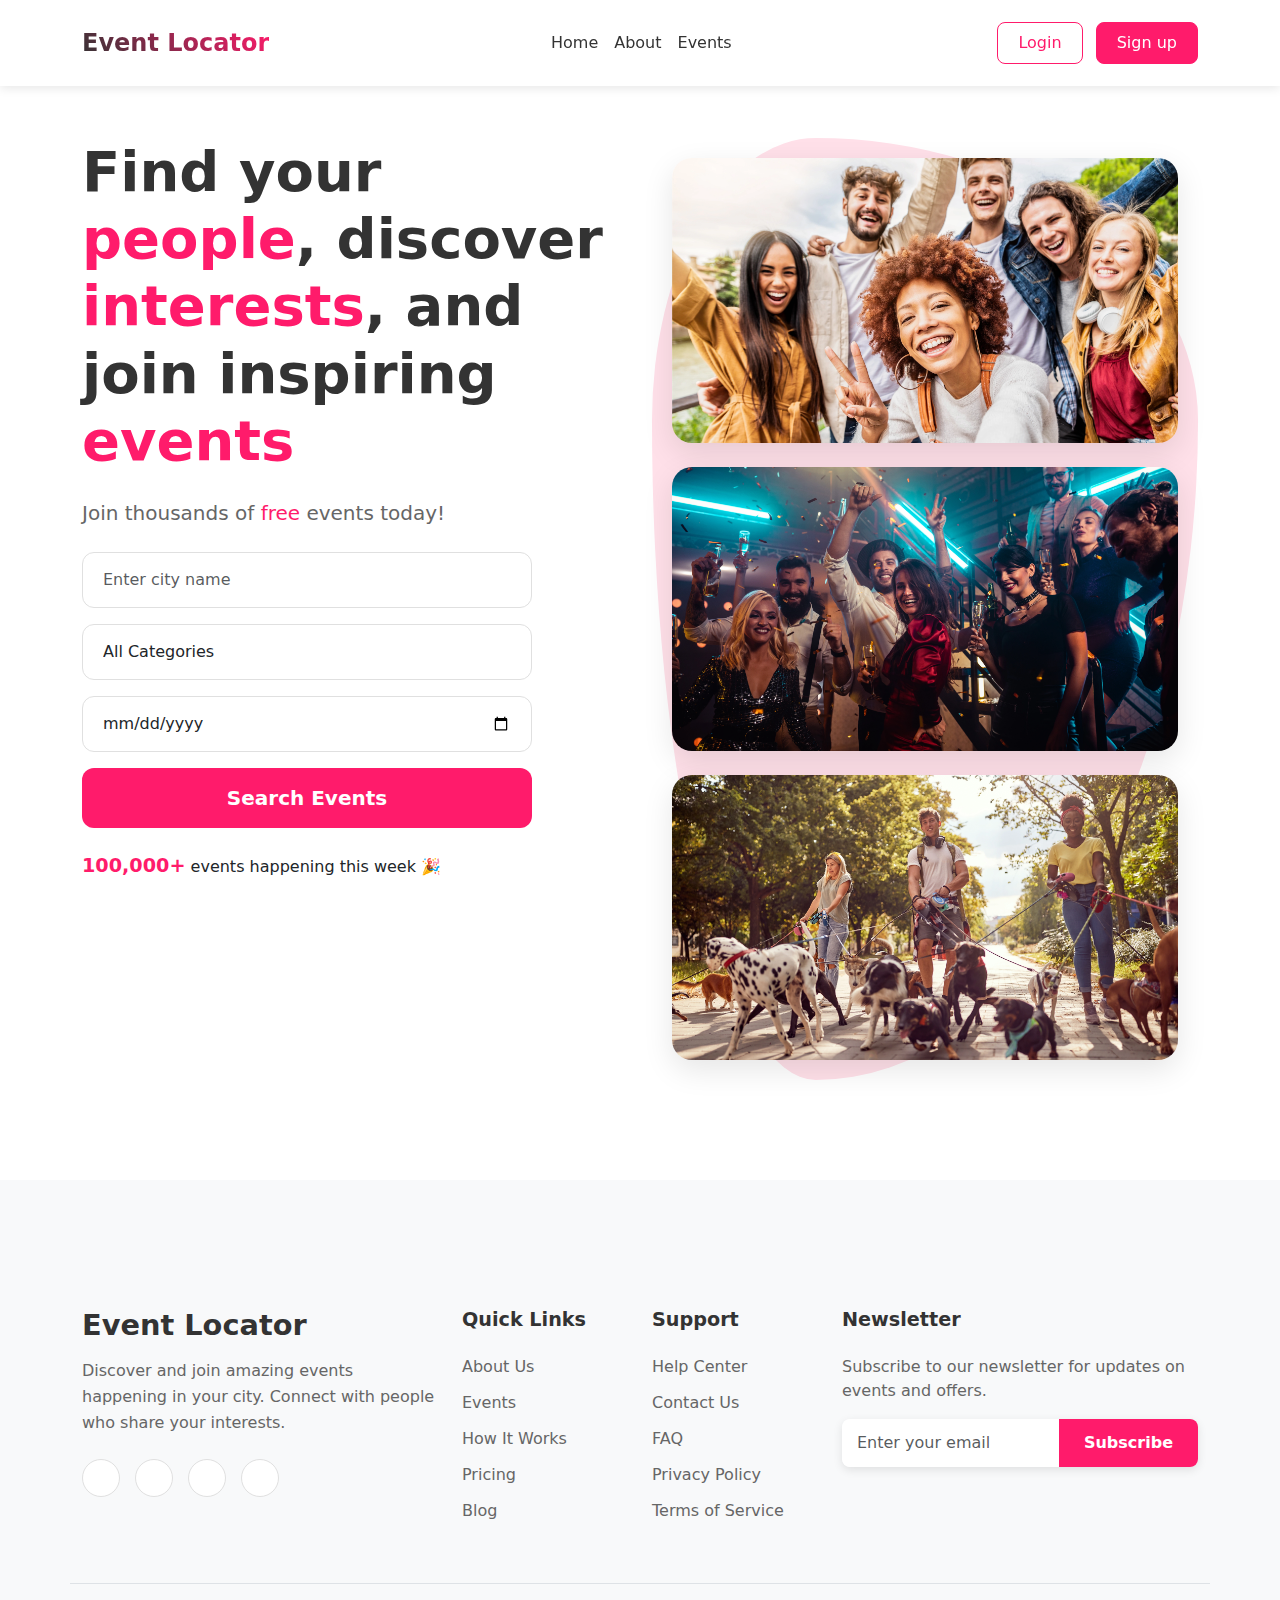
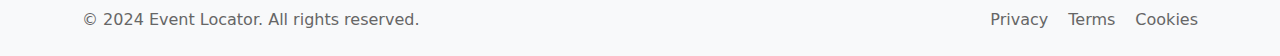
==== index.html @ 37be9b70 "add all the necessary files" ====
<!DOCTYPE html>
<html lang="en">
  <head>
    <meta charset="UTF-8" />
    <meta name="viewport" content="width=device-width, initial-scale=1.0" />
    <title>Event Locator - Find Events Near You</title>
    <link
      href="https://cdn.jsdelivr.net/npm/bootstrap@5.3.0/dist/css/bootstrap.min.css"
      rel="stylesheet"
    />
    <link href="css/styles.css" rel="stylesheet" />
  </head>
  <body>
    <nav class="navbar navbar-expand-lg fixed-top">
        <div class="container">
          <!-- Logo -->
          <a class="navbar-brand" href="index.html">
            <span class="brand-text">Event Locator</span>
          </a>
  
          <button class="navbar-toggler" type="button" data-bs-toggle="collapse" data-bs-target="#navbarNav">
            <span class="navbar-toggler-icon"></span>
          </button>
  
          <div class="collapse navbar-collapse" id="navbarNav">
            <ul class="navbar-nav mx-auto">
              <li class="nav-item">
                <a class="nav-link" href="home.html">Home</a>
              </li>
              <li class="nav-item">
                <a class="nav-link" href="about.html">About</a>
              </li>
              <li class="nav-item">
                <a class="nav-link" href="events.html">Events</a>
              </li>
            </ul>
  
            <div class="nav-auth">
              <a href="login.html" class="btn btn-outline-primary me-2">Login</a>
              <a href="register.html" class="btn btn-primary">Sign up</a>
            </div>
          </div>
        </div>
      </nav>

    <main class="container my-5">
      <div class="row">
        <div class="col-lg-6">
          <div class="hero-content">
            <h1 class="mega-title mb-4">
              Find your <span class="highlight">people</span>, discover<br />
              <span class="highlight">interests</span>, and join inspiring<br />
              <span class="highlight">events</span>
            </h1>

            <p class="subtitle mb-4">
              Join thousands of <span class="highlight">free</span> events
              today!
            </p>

            <div class="search-form-container">
              <form id="searchForm" class="d-flex flex-column gap-3">
                <input
                  type="text"
                  class="form-control form-control-lg custom-input"
                  placeholder="Enter city name"
                />
                <select class="form-control form-control-lg custom-input">
                  <option value="">All Categories</option>
                  <option value="music">Music</option>
                  <option value="sports">Sports</option>
                  <option value="arts">Arts</option>
                  <option value="food">Food</option>
                </select>
                <input
                  type="date"
                  class="form-control form-control-lg custom-input"
                />
                <button
                  type="submit"
                  class="btn btn-primary btn-lg custom-button"
                >
                  Search Events
                </button>
              </form>
            </div>

            <div class="events-count mt-4">
              <span class="highlight-number">100,000+</span> events happening
              this week 🎉
            </div>
          </div>
        </div>

        <div class="col-lg-6">
          <div class="image-gallery">
            <div class="blob-background">
              <img
                src="images/0.webp"
                alt="Events"
                class="rounded-image mb-4"
              />
              <img
                src="images/1.webp"
                alt="Events"
                class="rounded-image mb-4"
              />
              <img src="images/2.webp" alt="Events" class="rounded-image" />
            </div>
          </div>
        </div>
      </div>
    </main>
    <footer class="footer-section">
      <div class="container">
      
        <div class="row g-4 py-5">
         
          <div class="col-lg-4 col-md-6">
            <div class="footer-about">
              <h3 class="footer-brand mb-3">Event Locator</h3>
              <p class="footer-description">
                Discover and join amazing events happening in your city. Connect
                with people who share your interests.
              </p>
              <div class="social-links mt-4">
                <a href="#" class="social-link"
                  ><i class="fab fa-facebook-f"></i
                ></a>
                <a href="#" class="social-link"
                  ><i class="fab fa-twitter"></i
                ></a>
                <a href="#" class="social-link"
                  ><i class="fab fa-instagram"></i
                ></a>
                <a href="#" class="social-link"
                  ><i class="fab fa-linkedin-in"></i
                ></a>
              </div>
            </div>
          </div>

          <div class="col-lg-2 col-md-6">
            <h4 class="footer-title">Quick Links</h4>
            <ul class="footer-links">
              <li><a href="about.html">About Us</a></li>
              <li><a href="events.html">Events</a></li>
              <li><a href="#">How It Works</a></li>
              <li><a href="#">Pricing</a></li>
              <li><a href="#">Blog</a></li>
            </ul>
          </div>

          <div class="col-lg-2 col-md-6">
            <h4 class="footer-title">Support</h4>
            <ul class="footer-links">
              <li><a href="#">Help Center</a></li>
              <li><a href="#">Contact Us</a></li>
              <li><a href="#">FAQ</a></li>
              <li><a href="#">Privacy Policy</a></li>
              <li><a href="#">Terms of Service</a></li>
            </ul>
          </div>

          <div class="col-lg-4 col-md-6">
            <h4 class="footer-title">Newsletter</h4>
            <p class="newsletter-text">
              Subscribe to our newsletter for updates on events and offers.
            </p>
            <form class="newsletter-form mt-3">
              <div class="input-group">
                <input
                  type="email"
                  class="form-control"
                  placeholder="Enter your email"
                />
                <button class="btn btn-primary" type="submit">Subscribe</button>
              </div>
            </form>
          </div>
        </div>

        <div class="footer-bottom">
          <div class="row py-4 border-top">
            <div class="col-md-6 text-center text-md-start">
              <p class="mb-md-0">© 2024 Event Locator. All rights reserved.</p>
            </div>
            <div class="col-md-6 text-center text-md-end">
              <div class="footer-bottom-links">
                <a href="#">Privacy</a>
                <a href="#">Terms</a>
                <a href="#">Cookies</a>
              </div>
            </div>
          </div>
        </div>
      </div>
    </footer>
    <script src="https://cdn.jsdelivr.net/npm/bootstrap@5.3.0/dist/js/bootstrap.bundle.min.js"></script>
    <script src="js/main.js"></script>
  </body>
</html>
---- css/styles.css ----
.search-container {
    background-color: #f8f9fa;
    padding: 2rem;
    border-radius: 10px;
    box-shadow: 0 2px 4px rgba(0,0,0,0.1);
}


.navbar {
    background-color: rgba(255, 255, 255, 0.98);
    padding: 20px 0;
    transition: all 0.3s ease;
    box-shadow: 0 2px 10px rgba(0, 0, 0, 0.1);
}


.navbar-brand {
    font-size: 1.5rem;
    font-weight: 700;
    color: #333;
}

.brand-text {
    background: linear-gradient(45deg, #333, #ff1b6b);
    -webkit-background-clip: text;
    -webkit-text-fill-color: transparent;
    font-weight: 800;
}


.navbar-nav .nav-link {
    color: #333;
    font-weight: 500;
    padding: 0.5rem 1.2rem;
    transition: all 0.3s ease;
    position: relative;
}

.navbar-nav .nav-link::after {
    content: '';
    position: absolute;
    bottom: 0;
    left: 50%;
    transform: translateX(-50%);
    width: 0;
    height: 2px;
    background-color: #ff1b6b;
    transition: width 0.3s ease;
}

.navbar-nav .nav-link:hover::after {
    width: 50%;
}

.navbar-nav .nav-link.active {
    color: #ff1b6b;
}


.nav-auth .btn {
    padding: 8px 20px;
    border-radius: 8px;
    font-weight: 500;
    transition: all 0.3s ease;
}

.nav-auth .btn-outline-primary {
    border-color: #ff1b6b;
    color: #ff1b6b;
}

.nav-auth .btn-outline-primary:hover {
    background-color: #ff1b6b;
    color: white;
    border-color: #ff1b6b;
}

.nav-auth .btn-primary {
    background-color: #ff1b6b;
    border-color: #ff1b6b;
}

.nav-auth .btn-primary:hover {
    background-color: #e61861;
    border-color: #e61861;
    transform: translateY(-2px);
    box-shadow: 0 4px 12px rgba(255, 27, 107, 0.2);
}

.navbar-toggler {
    border: none;
    padding: 0;
    width: 30px;
    height: 30px;
    position: relative;
}

.navbar-toggler:focus {
    box-shadow: none;
}

@media (max-width: 991px) {
    .navbar {
        padding: 15px 0;
    }

    .navbar-collapse {
        background-color: white;
        padding: 20px;
        border-radius: 10px;
        margin-top: 15px;
        box-shadow: 0 4px 15px rgba(0, 0, 0, 0.1);
    }

    .navbar-nav {
        margin-bottom: 15px;
    }

    .nav-auth {
        display: flex;
        flex-direction: column;
        gap: 10px;
    }

    .nav-auth .btn {
        width: 100%;
        text-align: center;
    }
}

main {
    padding-top: 90px; 
}

.mega-title {
    font-size: 3.5rem;
    font-weight: 800;
    line-height: 1.2;
    color: #333;
}

.highlight {
    color: #ff1b6b;
}

.subtitle {
    font-size: 1.25rem;
    color: #666;
}

/* Search Form Styling */
.search-form-container {
    max-width: 450px;
}

.custom-input {
    border: 1px solid #e0e0e0;
    border-radius: 12px;
    padding: 15px 20px;
    font-size: 1rem;
    background: white;
    transition: all 0.3s ease;
}

.custom-input:focus {
    border-color: #ff1b6b;
    box-shadow: 0 0 0 4px rgba(255, 27, 107, 0.1);
}

.custom-button {
    background: #ff1b6b;
    border: none;
    border-radius: 12px;
    padding: 15px 20px;
    font-weight: 600;
    transition: all 0.3s ease;
}

.custom-button:hover {
    background: #e61861;
    transform: translateY(-2px);
    box-shadow: 0 5px 15px rgba(255, 27, 107, 0.3);
}

/* Image Gallery */
.blob-background {
    position: relative;
    padding: 20px;
}

.blob-background::before {
    content: '';
    position: absolute;
    top: 0;
    right: 0;
    width: 100%;
    height: 100%;
    background: #ffe0e9;
    border-radius: 30% 70% 70% 30% / 30% 30% 70% 70%;
    z-index: -1;
}

.rounded-image {
    width: 100%;
    border-radius: 20px;
    box-shadow: 0 10px 30px rgba(0, 0, 0, 0.1);
    transition: transform 0.3s ease;
}

.rounded-image:hover {
    transform: scale(1.02);
}

/* Events Count */
.highlight-number {
    color: #ff1b6b;
    font-weight: 700;
    font-size: 1.2rem;
}

/* Responsive Design */
@media (max-width: 991px) {
    .mega-title {
        font-size: 2.5rem;
    }
    
    .image-gallery {
        margin-top: 3rem;
    }
}

/* Footer Styles */
.footer-section {
    background-color: #f8f9fa;
    padding: 80px 0 0;
    margin-top: 100px;
}

/* Footer Titles */
.footer-brand {
    font-size: 1.8rem;
    font-weight: 700;
    color: #333;
}

.footer-title {
    font-size: 1.2rem;
    font-weight: 600;
    color: #333;
    margin-bottom: 1.5rem;
}

/* Footer Description */
.footer-description {
    color: #666;
    line-height: 1.6;
}

/* Social Links */
.social-links {
    display: flex;
    gap: 15px;
}

.social-link {
    width: 38px;
    height: 38px;
    display: flex;
    align-items: center;
    justify-content: center;
    background-color: #fff;
    border-radius: 50%;
    color: #333;
    transition: all 0.3s ease;
    border: 1px solid #e0e0e0;
}

.social-link:hover {
    background-color: #ff1b6b;
    color: #fff;
    transform: translateY(-3px);
}

/* Footer Links */
.footer-links {
    list-style: none;
    padding: 0;
    margin: 0;
}

.footer-links li {
    margin-bottom: 12px;
}

.footer-links a {
    color: #666;
    text-decoration: none;
    transition: color 0.3s ease;
}

.footer-links a:hover {
    color: #ff1b6b;
}

/* Newsletter Form */
.newsletter-text {
    color: #666;
    margin-bottom: 1rem;
}

.newsletter-form .input-group {
    box-shadow: 0 3px 10px rgba(0,0,0,0.1);
    border-radius: 8px;
    overflow: hidden;
}

.newsletter-form .form-control {
    border: none;
    padding: 12px 15px;
}

.newsletter-form .btn {
    background-color: #ff1b6b;
    border: none;
    padding: 12px 25px;
    font-weight: 600;
}

.newsletter-form .btn:hover {
    background-color: #e61861;
}

/* Footer Bottom */
.footer-bottom {
    color: #666;
}

.footer-bottom-links {
    display: flex;
    gap: 20px;
    justify-content: flex-end;
}

.footer-bottom-links a {
    color: #666;
    text-decoration: none;
    transition: color 0.3s ease;
}

.footer-bottom-links a:hover {
    color: #ff1b6b;
}

/* Responsive Adjustments */
@media (max-width: 768px) {
    .footer-section {
        padding-top: 50px;
        margin-top: 60px;
    }

    .footer-bottom-links {
        justify-content: center;
        margin-top: 1rem;
    }
}
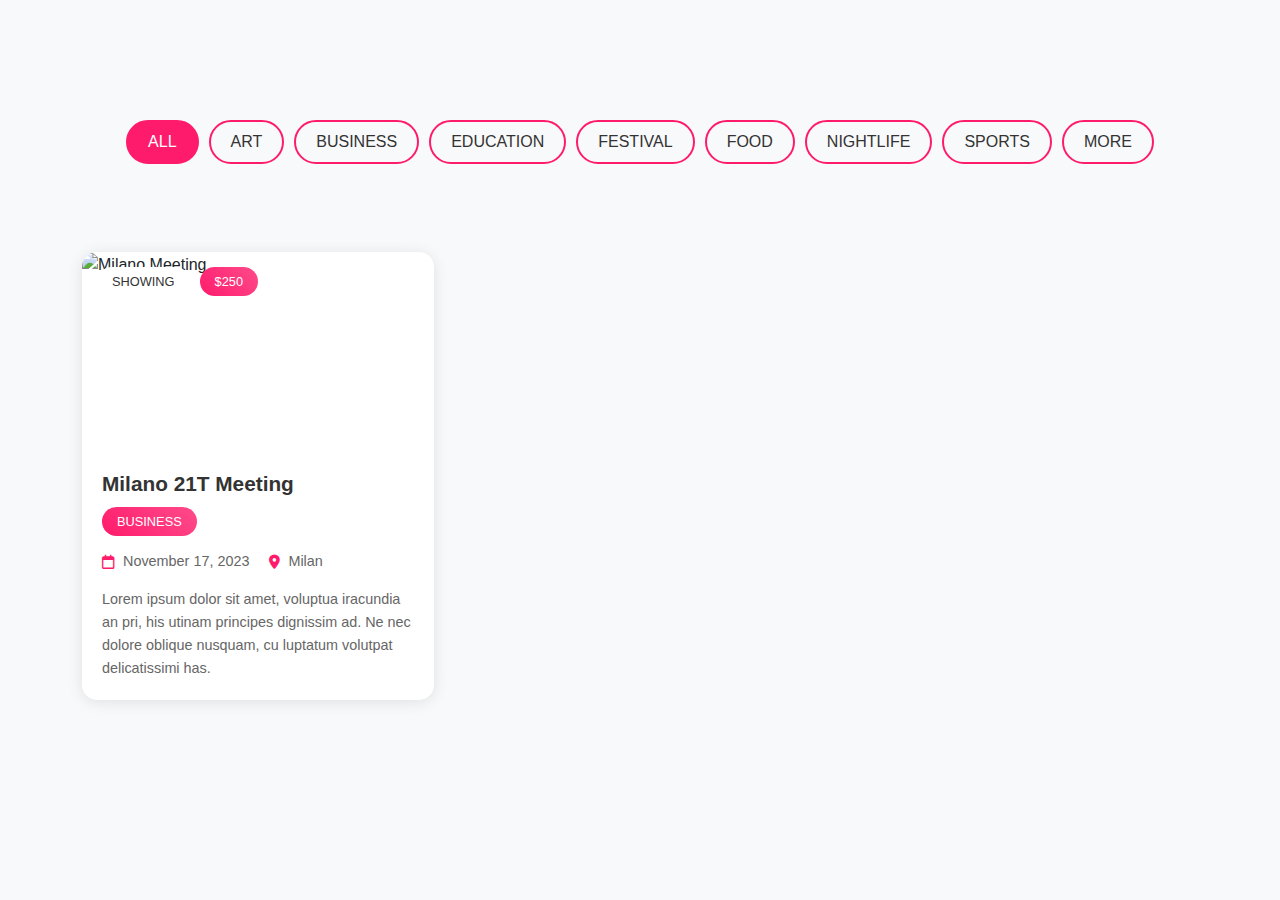
==== commit ebab40a4: "create the events page" ====
--- a/index.html
+++ b/index.html
@@ -1,202 +1,69 @@
 <!DOCTYPE html>
 <html lang="en">
-  <head>
-    <meta charset="UTF-8" />
-    <meta name="viewport" content="width=device-width, initial-scale=1.0" />
-    <title>Event Locator - Find Events Near You</title>
-    <link
-      href="https://cdn.jsdelivr.net/npm/bootstrap@5.3.0/dist/css/bootstrap.min.css"
-      rel="stylesheet"
-    />
-    <link href="css/styles.css" rel="stylesheet" />
-  </head>
-  <body>
-    <nav class="navbar navbar-expand-lg fixed-top">
+<head>
+    <meta charset="UTF-8">
+    <meta name="viewport" content="width=device-width, initial-scale=1.0">
+    <title>Events - Event Locator</title>
+    <link href="https://cdn.jsdelivr.net/npm/bootstrap@5.3.0/dist/css/bootstrap.min.css" rel="stylesheet">
+    <link rel="stylesheet" href="https://cdnjs.cloudflare.com/ajax/libs/font-awesome/6.0.0/css/all.min.css">
+    <link href="css/styles.css" rel="stylesheet">
+</head>
+<body>
+    <!-- Navbar (same as index.html) -->
+    
+    <main class="events-page">
         <div class="container">
-          <!-- Logo -->
-          <a class="navbar-brand" href="index.html">
-            <span class="brand-text">Event Locator</span>
-          </a>
-  
-          <button class="navbar-toggler" type="button" data-bs-toggle="collapse" data-bs-target="#navbarNav">
-            <span class="navbar-toggler-icon"></span>
-          </button>
-  
-          <div class="collapse navbar-collapse" id="navbarNav">
-            <ul class="navbar-nav mx-auto">
-              <li class="nav-item">
-                <a class="nav-link" href="home.html">Home</a>
-              </li>
-              <li class="nav-item">
-                <a class="nav-link" href="about.html">About</a>
-              </li>
-              <li class="nav-item">
-                <a class="nav-link" href="events.html">Events</a>
-              </li>
-            </ul>
-  
-            <div class="nav-auth">
-              <a href="login.html" class="btn btn-outline-primary me-2">Login</a>
-              <a href="register.html" class="btn btn-primary">Sign up</a>
-            </div>
-          </div>
-        </div>
-      </nav>
-
-    <main class="container my-5">
-      <div class="row">
-        <div class="col-lg-6">
-          <div class="hero-content">
-            <h1 class="mega-title mb-4">
-              Find your <span class="highlight">people</span>, discover<br />
-              <span class="highlight">interests</span>, and join inspiring<br />
-              <span class="highlight">events</span>
-            </h1>
-
-            <p class="subtitle mb-4">
-              Join thousands of <span class="highlight">free</span> events
-              today!
-            </p>
-
-            <div class="search-form-container">
-              <form id="searchForm" class="d-flex flex-column gap-3">
-                <input
-                  type="text"
-                  class="form-control form-control-lg custom-input"
-                  placeholder="Enter city name"
-                />
-                <select class="form-control form-control-lg custom-input">
-                  <option value="">All Categories</option>
-                  <option value="music">Music</option>
-                  <option value="sports">Sports</option>
-                  <option value="arts">Arts</option>
-                  <option value="food">Food</option>
-                </select>
-                <input
-                  type="date"
-                  class="form-control form-control-lg custom-input"
-                />
-                <button
-                  type="submit"
-                  class="btn btn-primary btn-lg custom-button"
-                >
-                  Search Events
-                </button>
-              </form>
+            <!-- Categories Filter -->
+            <div class="categories-filter mb-5">
+                <button class="category-btn active">ALL</button>
+                <button class="category-btn">ART</button>
+                <button class="category-btn">BUSINESS</button>
+                <button class="category-btn">EDUCATION</button>
+                <button class="category-btn">FESTIVAL</button>
+                <button class="category-btn">FOOD</button>
+                <button class="category-btn">NIGHTLIFE</button>
+                <button class="category-btn">SPORTS</button>
+                <button class="category-btn">MORE</button>
             </div>
 
-            <div class="events-count mt-4">
-              <span class="highlight-number">100,000+</span> events happening
-              this week 🎉
+            <!-- Events Grid -->
+            <div class="events-grid">
+                <!-- Event Card 1 -->
+                <div class="event-card">
+                    <div class="event-image">
+                        <img src="images/milano-meeting.jpg" alt="Milano Meeting">
+                        <div class="event-badge">
+                            <span class="showing">SHOWING</span>
+                            <span class="price">$250</span>
+                        </div>
+                    </div>
+                    <div class="event-content">
+                        <h3>Milano 21T Meeting</h3>
+                        <div class="event-tag">BUSINESS</div>
+                        <div class="event-info">
+                            <div class="info-item">
+                                <i class="far fa-calendar"></i>
+                                <span>November 17, 2023</span>
+                            </div>
+                            <div class="info-item">
+                                <i class="fas fa-map-marker-alt"></i>
+                                <span>Milan</span>
+                            </div>
+                        </div>
+                        <p class="event-description">
+                            Lorem ipsum dolor sit amet, voluptua iracundia an pri, his utinam principes dignissim ad. Ne nec dolore oblique nusquam, cu luptatum volutpat delicatissimi has.
+                        </p>
+                    </div>
+                </div>
+
+                <!-- Add more event cards following the same structure -->
             </div>
-          </div>
         </div>
+    </main>
 
-        <div class="col-lg-6">
-          <div class="image-gallery">
-            <div class="blob-background">
-              <img
-                src="images/0.webp"
-                alt="Events"
-                class="rounded-image mb-4"
-              />
-              <img
-                src="images/1.webp"
-                alt="Events"
-                class="rounded-image mb-4"
-              />
-              <img src="images/2.webp" alt="Events" class="rounded-image" />
-            </div>
-          </div>
-        </div>
-      </div>
-    </main>
-    <footer class="footer-section">
-      <div class="container">
-      
-        <div class="row g-4 py-5">
-         
-          <div class="col-lg-4 col-md-6">
-            <div class="footer-about">
-              <h3 class="footer-brand mb-3">Event Locator</h3>
-              <p class="footer-description">
-                Discover and join amazing events happening in your city. Connect
-                with people who share your interests.
-              </p>
-              <div class="social-links mt-4">
-                <a href="#" class="social-link"
-                  ><i class="fab fa-facebook-f"></i
-                ></a>
-                <a href="#" class="social-link"
-                  ><i class="fab fa-twitter"></i
-                ></a>
-                <a href="#" class="social-link"
-                  ><i class="fab fa-instagram"></i
-                ></a>
-                <a href="#" class="social-link"
-                  ><i class="fab fa-linkedin-in"></i
-                ></a>
-              </div>
-            </div>
-          </div>
+    <!-- Footer (same as index.html) -->
 
-          <div class="col-lg-2 col-md-6">
-            <h4 class="footer-title">Quick Links</h4>
-            <ul class="footer-links">
-              <li><a href="about.html">About Us</a></li>
-              <li><a href="events.html">Events</a></li>
-              <li><a href="#">How It Works</a></li>
-              <li><a href="#">Pricing</a></li>
-              <li><a href="#">Blog</a></li>
-            </ul>
-          </div>
-
-          <div class="col-lg-2 col-md-6">
-            <h4 class="footer-title">Support</h4>
-            <ul class="footer-links">
-              <li><a href="#">Help Center</a></li>
-              <li><a href="#">Contact Us</a></li>
-              <li><a href="#">FAQ</a></li>
-              <li><a href="#">Privacy Policy</a></li>
-              <li><a href="#">Terms of Service</a></li>
-            </ul>
-          </div>
-
-          <div class="col-lg-4 col-md-6">
-            <h4 class="footer-title">Newsletter</h4>
-            <p class="newsletter-text">
-              Subscribe to our newsletter for updates on events and offers.
-            </p>
-            <form class="newsletter-form mt-3">
-              <div class="input-group">
-                <input
-                  type="email"
-                  class="form-control"
-                  placeholder="Enter your email"
-                />
-                <button class="btn btn-primary" type="submit">Subscribe</button>
-              </div>
-            </form>
-          </div>
-        </div>
-
-        <div class="footer-bottom">
-          <div class="row py-4 border-top">
-            <div class="col-md-6 text-center text-md-start">
-              <p class="mb-md-0">© 2024 Event Locator. All rights reserved.</p>
-            </div>
-            <div class="col-md-6 text-center text-md-end">
-              <div class="footer-bottom-links">
-                <a href="#">Privacy</a>
-                <a href="#">Terms</a>
-                <a href="#">Cookies</a>
-              </div>
-            </div>
-          </div>
-        </div>
-      </div>
-    </footer>
     <script src="https://cdn.jsdelivr.net/npm/bootstrap@5.3.0/dist/js/bootstrap.bundle.min.js"></script>
-    <script src="js/main.js"></script>
-  </body>
-</html>
+    <script src="js/events.js"></script>
+</body>
+</html>--- a/css/styles.css
+++ b/css/styles.css
@@ -362,4 +362,281 @@
         justify-content: center;
         margin-top: 1rem;
     }
+}
+
+/* General Styles */
+body {
+    font-family: 'Inter', sans-serif;
+    background-color: #f8f9fa;
+}
+
+/* Navbar Styles */
+.navbar {
+    background-color: #fff;
+    box-shadow: 0 2px 10px rgba(0,0,0,0.1);
+    padding: 15px 0;
+}
+
+.navbar-brand {
+    font-weight: 700;
+    color: #333;
+}
+
+/* Events Page Styles */
+.events-page {
+    padding-top: 100px;
+    min-height: 100vh;
+}
+
+/* Categories Filter */
+.categories-filter {
+    display: flex;
+    flex-wrap: wrap;
+    gap: 10px;
+    justify-content: center;
+    padding: 20px 0;
+}
+
+.category-btn {
+    background: transparent;
+    border: 2px solid #FFB800;
+    color: #333;
+    padding: 8px 20px;
+    border-radius: 25px;
+    font-weight: 500;
+    transition: all 0.3s ease;
+    cursor: pointer;
+}
+
+.category-btn.active,
+.category-btn:hover {
+    background: #FFB800;
+    color: #fff;
+}
+
+/* Events Grid */
+.events-grid {
+    display: grid;
+    grid-template-columns: repeat(auto-fill, minmax(350px, 1fr));
+    gap: 30px;
+    padding: 20px 0;
+}
+
+/* Event Card */
+.event-card {
+    background: #fff;
+    border-radius: 15px;
+    overflow: hidden;
+    box-shadow: 0 2px 15px rgba(0,0,0,0.1);
+    transition: transform 0.3s ease;
+}
+
+.event-card:hover {
+    transform: translateY(-5px);
+}
+
+.event-image {
+    position: relative;
+    height: 200px;
+    overflow: hidden;
+}
+
+.event-image img {
+    width: 100%;
+    height: 100%;
+    object-fit: cover;
+    transition: transform 0.3s ease;
+}
+
+.event-card:hover .event-image img {
+    transform: scale(1.05);
+}
+
+.event-badge {
+    position: absolute;
+    top: 15px;
+    left: 15px;
+    display: flex;
+    gap: 10px;
+}
+
+.event-badge span {
+    padding: 5px 15px;
+    border-radius: 20px;
+    font-size: 0.8rem;
+    font-weight: 500;
+}
+
+.event-badge .showing {
+    background: #fff;
+    color: #333;
+}
+
+.event-badge .price {
+    background: #FFB800;
+    color: #fff;
+}
+
+.event-content {
+    padding: 20px;
+}
+
+.event-content h3 {
+    font-size: 1.3rem;
+    font-weight: 600;
+    margin-bottom: 10px;
+    color: #333;
+}
+
+.event-tag {
+    display: inline-block;
+    padding: 5px 15px;
+    background: #FFB800;
+    color: #fff;
+    border-radius: 20px;
+    font-size: 0.8rem;
+    margin-bottom: 15px;
+}
+
+.event-info {
+    display: flex;
+    gap: 20px;
+    margin-bottom: 15px;
+}
+
+.info-item {
+    display: flex;
+    align-items: center;
+    gap: 8px;
+    color: #666;
+    font-size: 0.9rem;
+}
+
+.info-item i {
+    color: #FFB800;
+}
+
+.event-description {
+    color: #666;
+    font-size: 0.9rem;
+    line-height: 1.6;
+    margin: 0;
+}
+
+/* Responsive Styles */
+@media (max-width: 991px) {
+    .events-grid {
+        grid-template-columns: repeat(auto-fill, minmax(300px, 1fr));
+    }
+
+    .categories-filter {
+        padding: 10px;
+    }
+
+    .category-btn {
+        padding: 6px 15px;
+        font-size: 0.9rem;
+    }
+}
+
+@media (max-width: 768px) {
+    .events-grid {
+        grid-template-columns: 1fr;
+    }
+
+    .event-card {
+        max-width: 400px;
+        margin: 0 auto;
+    }
+}
+
+/* Animations */
+@keyframes fadeIn {
+    from {
+        opacity: 0;
+        transform: translateY(20px);
+    }
+    to {
+        opacity: 1;
+        transform: translateY(0);
+    }
+}
+
+.event-card {
+    animation: fadeIn 0.5s ease forwards;
+}
+
+/* Categories Filter */
+.categories-filter {
+    display: flex;
+    flex-wrap: wrap;
+    gap: 10px;
+    justify-content: center;
+    padding: 20px 0;
+}
+
+.category-btn {
+    background: transparent;
+    border: 2px solid #ff1b6b;  /* Changed from #FFB800 */
+    color: #333;
+    padding: 8px 20px;
+    border-radius: 25px;
+    font-weight: 500;
+    transition: all 0.3s ease;
+    cursor: pointer;
+}
+
+.category-btn.active,
+.category-btn:hover {
+    background: #ff1b6b;  /* Changed from #FFB800 */
+    color: #fff;
+}
+
+/* Event Badge */
+.event-badge .price {
+    background: #ff1b6b;  /* Changed from #FFB800 */
+    color: #fff;
+}
+
+/* Event Tag */
+.event-tag {
+    display: inline-block;
+    padding: 5px 15px;
+    background: #ff1b6b;  /* Changed from #FFB800 */
+    color: #fff;
+    border-radius: 20px;
+    font-size: 0.8rem;
+    margin-bottom: 15px;
+}
+
+/* Event Info Icons */
+.info-item i {
+    color: #ff1b6b;  /* Changed from #FFB800 */
+}
+
+/* Additional hover effects with new color */
+.event-card:hover {
+    transform: translateY(-5px);
+    box-shadow: 0 5px 20px rgba(255, 27, 107, 0.1);  /* Added pink shadow */
+}
+
+/* Optional: Add a subtle gradient effect to buttons on hover */
+.category-btn:hover {
+    background: linear-gradient(45deg, #ff1b6b, #ff4b8b);
+    border-color: #ff1b6b;
+}
+
+/* Optional: Add a subtle gradient to event tags */
+.event-tag {
+    background: linear-gradient(45deg, #ff1b6b, #ff4b8b);
+}
+
+/* Optional: Add a subtle transition effect to price badges */
+.event-badge .price {
+    background: linear-gradient(45deg, #ff1b6b, #ff4b8b);
+    transition: transform 0.3s ease;
+}
+
+.event-badge .price:hover {
+    transform: scale(1.05);
 }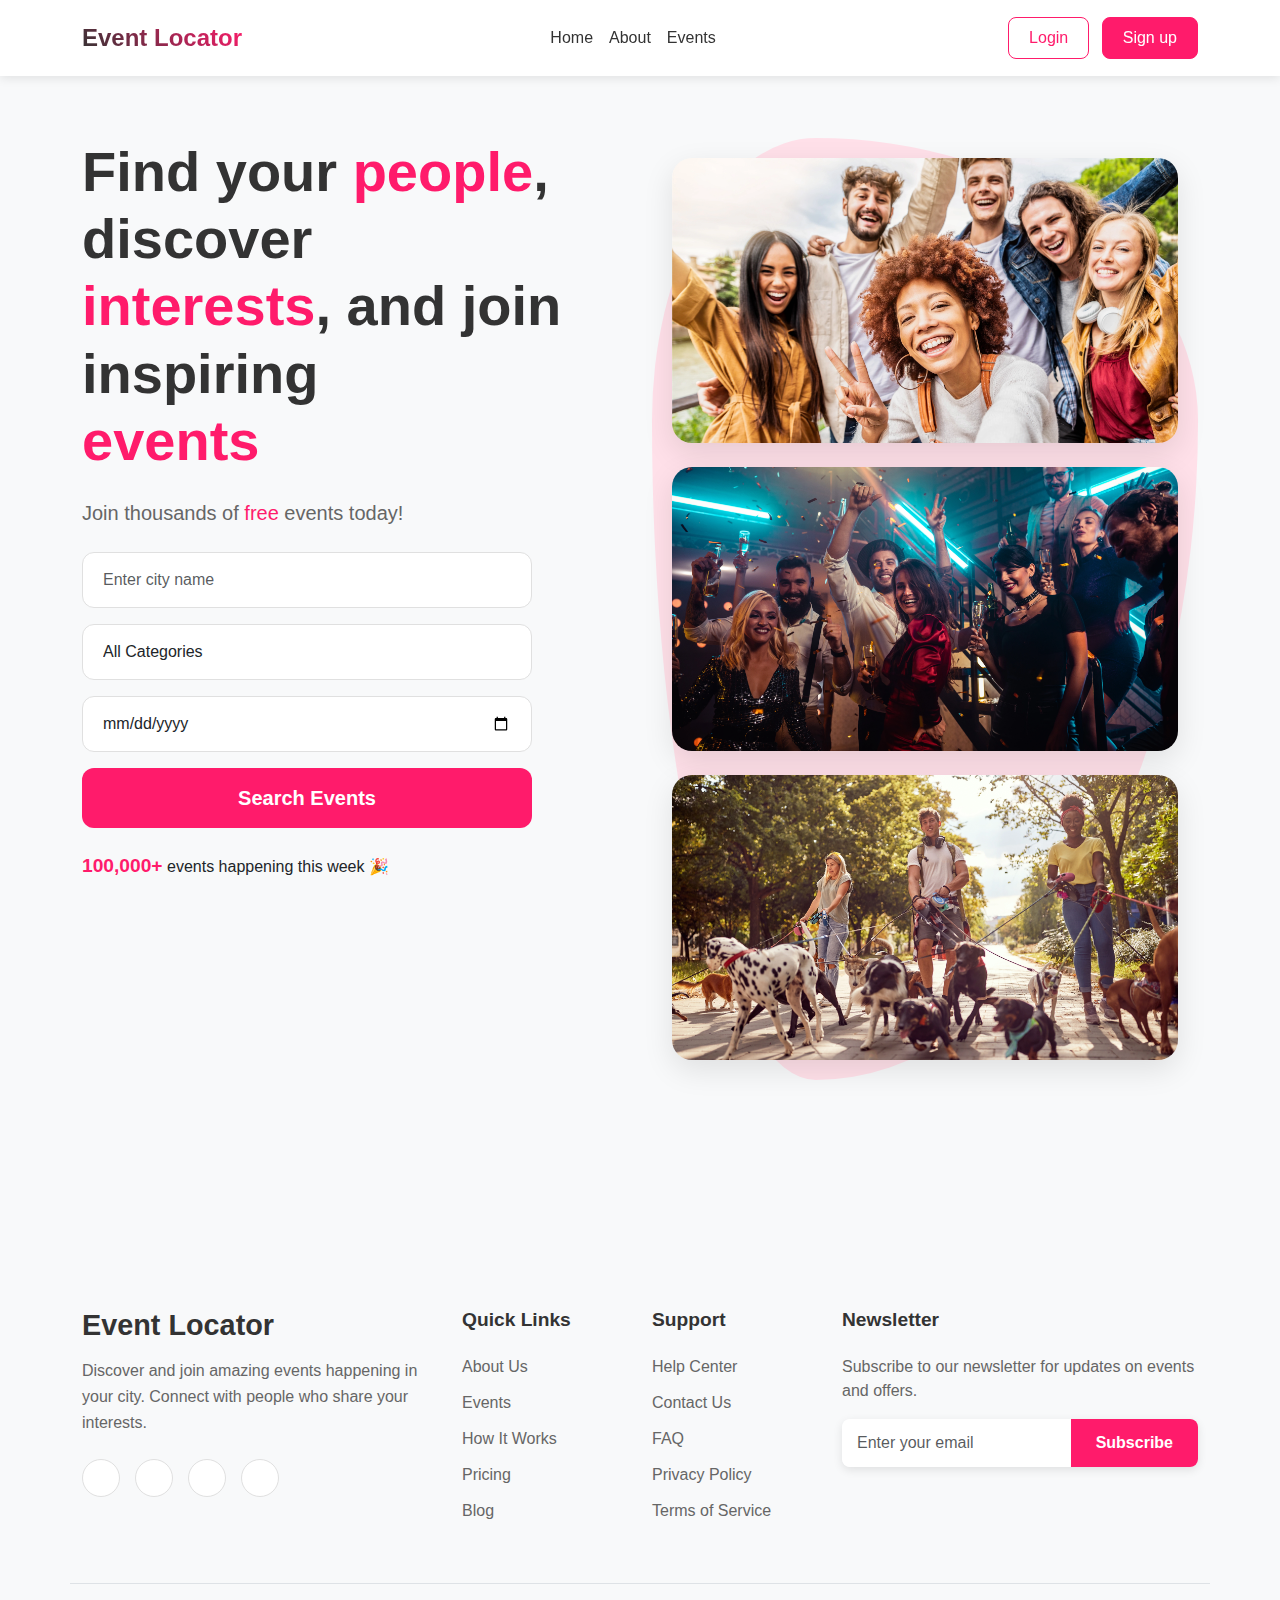
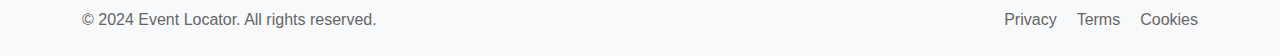
==== commit 7217ea52: "create the home page" ====
--- a/index.html
+++ b/index.html
@@ -1,69 +1,202 @@
 <!DOCTYPE html>
 <html lang="en">
-<head>
-    <meta charset="UTF-8">
-    <meta name="viewport" content="width=device-width, initial-scale=1.0">
-    <title>Events - Event Locator</title>
-    <link href="https://cdn.jsdelivr.net/npm/bootstrap@5.3.0/dist/css/bootstrap.min.css" rel="stylesheet">
-    <link rel="stylesheet" href="https://cdnjs.cloudflare.com/ajax/libs/font-awesome/6.0.0/css/all.min.css">
-    <link href="css/styles.css" rel="stylesheet">
-</head>
-<body>
-    <!-- Navbar (same as index.html) -->
-    
-    <main class="events-page">
+  <head>
+    <meta charset="UTF-8" />
+    <meta name="viewport" content="width=device-width, initial-scale=1.0" />
+    <title>Event Locator - Find Events Near You</title>
+    <link
+      href="https://cdn.jsdelivr.net/npm/bootstrap@5.3.0/dist/css/bootstrap.min.css"
+      rel="stylesheet"
+    />
+    <link href="css/styles.css" rel="stylesheet" />
+  </head>
+  <body>
+    <nav class="navbar navbar-expand-lg fixed-top">
         <div class="container">
-            <!-- Categories Filter -->
-            <div class="categories-filter mb-5">
-                <button class="category-btn active">ALL</button>
-                <button class="category-btn">ART</button>
-                <button class="category-btn">BUSINESS</button>
-                <button class="category-btn">EDUCATION</button>
-                <button class="category-btn">FESTIVAL</button>
-                <button class="category-btn">FOOD</button>
-                <button class="category-btn">NIGHTLIFE</button>
-                <button class="category-btn">SPORTS</button>
-                <button class="category-btn">MORE</button>
-            </div>
-
-            <!-- Events Grid -->
-            <div class="events-grid">
-                <!-- Event Card 1 -->
-                <div class="event-card">
-                    <div class="event-image">
-                        <img src="images/milano-meeting.jpg" alt="Milano Meeting">
-                        <div class="event-badge">
-                            <span class="showing">SHOWING</span>
-                            <span class="price">$250</span>
-                        </div>
-                    </div>
-                    <div class="event-content">
-                        <h3>Milano 21T Meeting</h3>
-                        <div class="event-tag">BUSINESS</div>
-                        <div class="event-info">
-                            <div class="info-item">
-                                <i class="far fa-calendar"></i>
-                                <span>November 17, 2023</span>
-                            </div>
-                            <div class="info-item">
-                                <i class="fas fa-map-marker-alt"></i>
-                                <span>Milan</span>
-                            </div>
-                        </div>
-                        <p class="event-description">
-                            Lorem ipsum dolor sit amet, voluptua iracundia an pri, his utinam principes dignissim ad. Ne nec dolore oblique nusquam, cu luptatum volutpat delicatissimi has.
-                        </p>
-                    </div>
-                </div>
-
-                <!-- Add more event cards following the same structure -->
-            </div>
-        </div>
+          <!-- Logo -->
+          <a class="navbar-brand" href="index.html">
+            <span class="brand-text">Event Locator</span>
+          </a>
+  
+          <button class="navbar-toggler" type="button" data-bs-toggle="collapse" data-bs-target="#navbarNav">
+            <span class="navbar-toggler-icon"></span>
+          </button>
+  
+          <div class="collapse navbar-collapse" id="navbarNav">
+            <ul class="navbar-nav mx-auto">
+              <li class="nav-item">
+                <a class="nav-link" href="home.html">Home</a>
+              </li>
+              <li class="nav-item">
+                <a class="nav-link" href="about.html">About</a>
+              </li>
+              <li class="nav-item">
+                <a class="nav-link" href="events.html">Events</a>
+              </li>
+            </ul>
+  
+            <div class="nav-auth">
+              <a href="login.html" class="btn btn-outline-primary me-2">Login</a>
+              <a href="register.html" class="btn btn-primary">Sign up</a>
+            </div>
+          </div>
+        </div>
+      </nav>
+
+    <main class="container my-5">
+      <div class="row">
+        <div class="col-lg-6">
+          <div class="hero-content">
+            <h1 class="mega-title mb-4">
+              Find your <span class="highlight">people</span>, discover<br />
+              <span class="highlight">interests</span>, and join inspiring<br />
+              <span class="highlight">events</span>
+            </h1>
+
+            <p class="subtitle mb-4">
+              Join thousands of <span class="highlight">free</span> events
+              today!
+            </p>
+
+            <div class="search-form-container">
+              <form id="searchForm" class="d-flex flex-column gap-3">
+                <input
+                  type="text"
+                  class="form-control form-control-lg custom-input"
+                  placeholder="Enter city name"
+                />
+                <select class="form-control form-control-lg custom-input">
+                  <option value="">All Categories</option>
+                  <option value="music">Music</option>
+                  <option value="sports">Sports</option>
+                  <option value="arts">Arts</option>
+                  <option value="food">Food</option>
+                </select>
+                <input
+                  type="date"
+                  class="form-control form-control-lg custom-input"
+                />
+                <button
+                  type="submit"
+                  class="btn btn-primary btn-lg custom-button"
+                >
+                  Search Events
+                </button>
+              </form>
+            </div>
+
+            <div class="events-count mt-4">
+              <span class="highlight-number">100,000+</span> events happening
+              this week 🎉
+            </div>
+          </div>
+        </div>
+
+        <div class="col-lg-6">
+          <div class="image-gallery">
+            <div class="blob-background">
+              <img
+                src="images/0.webp"
+                alt="Events"
+                class="rounded-image mb-4"
+              />
+              <img
+                src="images/1.webp"
+                alt="Events"
+                class="rounded-image mb-4"
+              />
+              <img src="images/2.webp" alt="Events" class="rounded-image" />
+            </div>
+          </div>
+        </div>
+      </div>
     </main>
-
-    <!-- Footer (same as index.html) -->
-
+    <footer class="footer-section">
+      <div class="container">
+      
+        <div class="row g-4 py-5">
+         
+          <div class="col-lg-4 col-md-6">
+            <div class="footer-about">
+              <h3 class="footer-brand mb-3">Event Locator</h3>
+              <p class="footer-description">
+                Discover and join amazing events happening in your city. Connect
+                with people who share your interests.
+              </p>
+              <div class="social-links mt-4">
+                <a href="#" class="social-link"
+                  ><i class="fab fa-facebook-f"></i
+                ></a>
+                <a href="#" class="social-link"
+                  ><i class="fab fa-twitter"></i
+                ></a>
+                <a href="#" class="social-link"
+                  ><i class="fab fa-instagram"></i
+                ></a>
+                <a href="#" class="social-link"
+                  ><i class="fab fa-linkedin-in"></i
+                ></a>
+              </div>
+            </div>
+          </div>
+
+          <div class="col-lg-2 col-md-6">
+            <h4 class="footer-title">Quick Links</h4>
+            <ul class="footer-links">
+              <li><a href="about.html">About Us</a></li>
+              <li><a href="events.html">Events</a></li>
+              <li><a href="#">How It Works</a></li>
+              <li><a href="#">Pricing</a></li>
+              <li><a href="#">Blog</a></li>
+            </ul>
+          </div>
+
+          <div class="col-lg-2 col-md-6">
+            <h4 class="footer-title">Support</h4>
+            <ul class="footer-links">
+              <li><a href="#">Help Center</a></li>
+              <li><a href="#">Contact Us</a></li>
+              <li><a href="#">FAQ</a></li>
+              <li><a href="#">Privacy Policy</a></li>
+              <li><a href="#">Terms of Service</a></li>
+            </ul>
+          </div>
+
+          <div class="col-lg-4 col-md-6">
+            <h4 class="footer-title">Newsletter</h4>
+            <p class="newsletter-text">
+              Subscribe to our newsletter for updates on events and offers.
+            </p>
+            <form class="newsletter-form mt-3">
+              <div class="input-group">
+                <input
+                  type="email"
+                  class="form-control"
+                  placeholder="Enter your email"
+                />
+                <button class="btn btn-primary" type="submit">Subscribe</button>
+              </div>
+            </form>
+          </div>
+        </div>
+
+        <div class="footer-bottom">
+          <div class="row py-4 border-top">
+            <div class="col-md-6 text-center text-md-start">
+              <p class="mb-md-0">© 2024 Event Locator. All rights reserved.</p>
+            </div>
+            <div class="col-md-6 text-center text-md-end">
+              <div class="footer-bottom-links">
+                <a href="#">Privacy</a>
+                <a href="#">Terms</a>
+                <a href="#">Cookies</a>
+              </div>
+            </div>
+          </div>
+        </div>
+      </div>
+    </footer>
     <script src="https://cdn.jsdelivr.net/npm/bootstrap@5.3.0/dist/js/bootstrap.bundle.min.js"></script>
-    <script src="js/events.js"></script>
-</body>
+    <script src="js/main.js"></script>
+  </body>
 </html>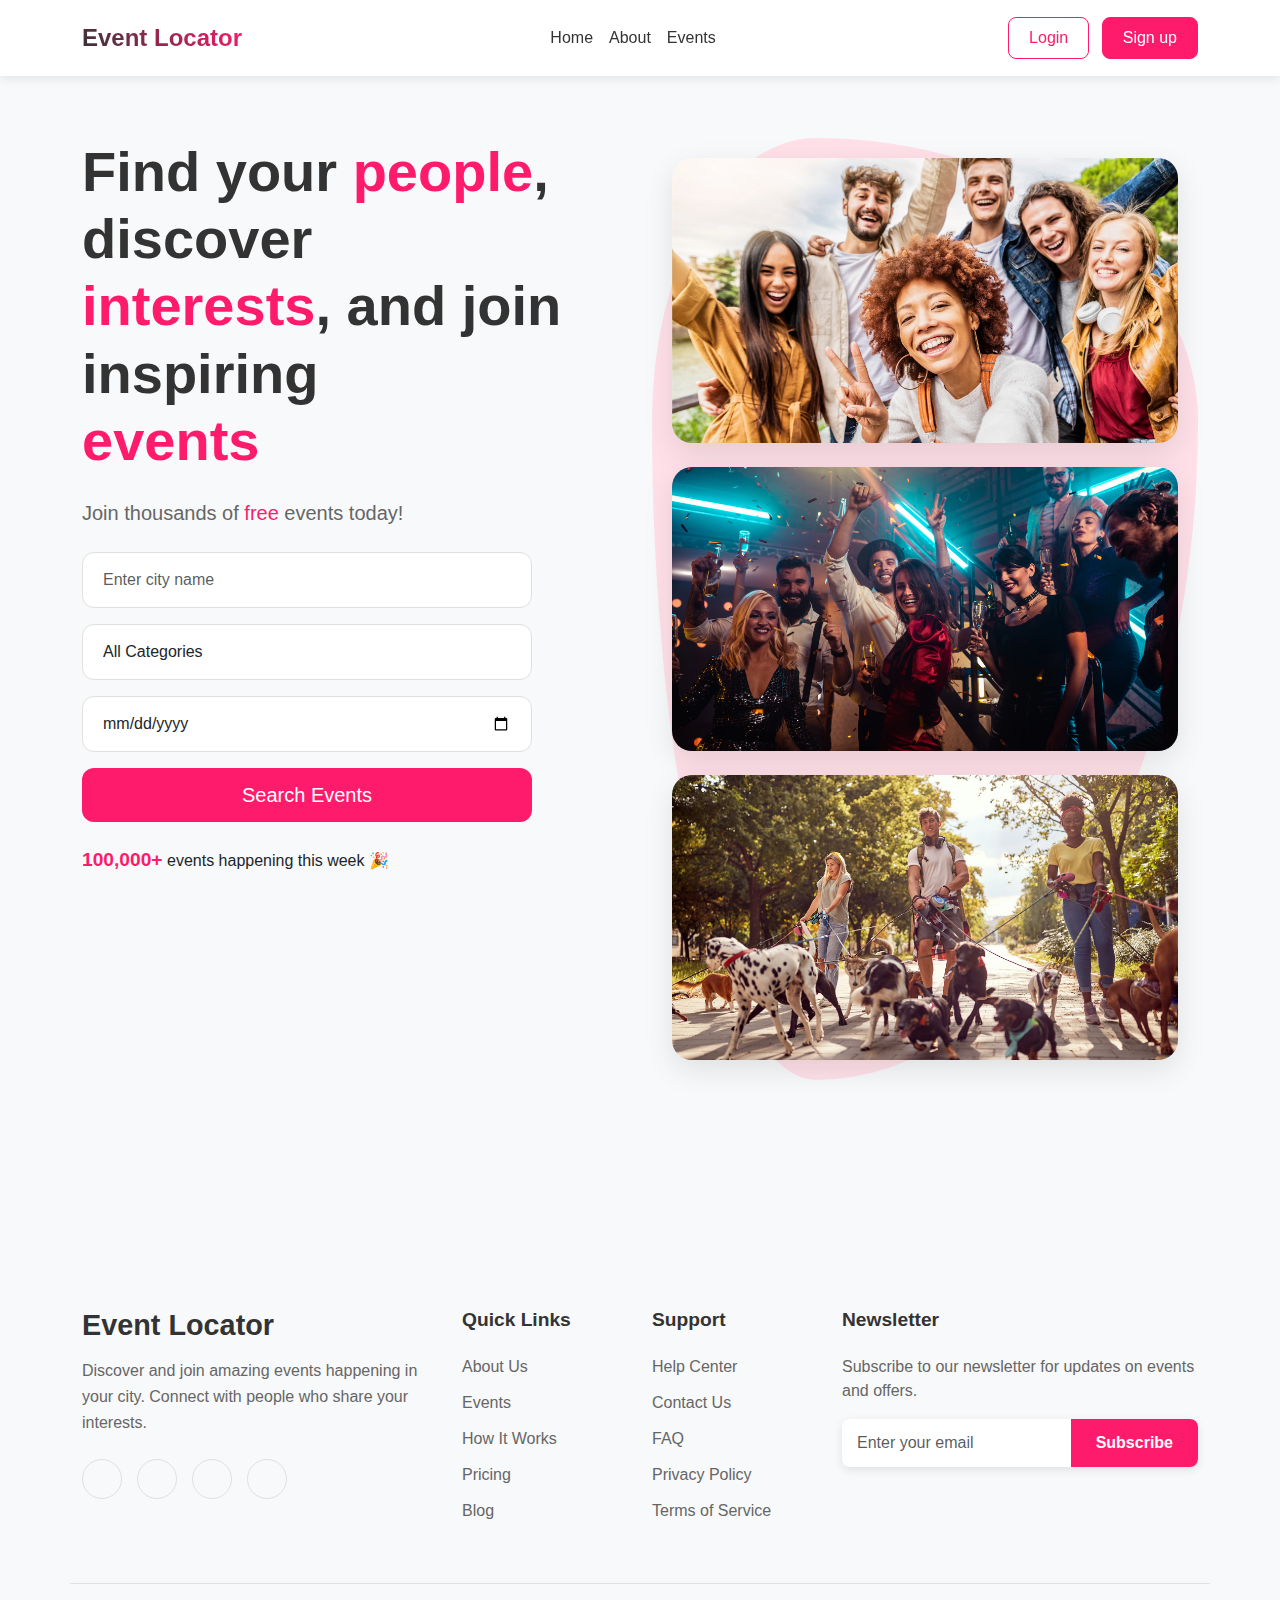
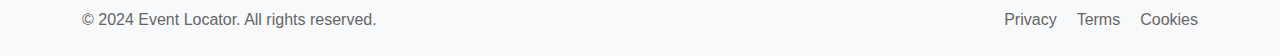
==== commit 55f533a0: "add the event details page" ====
--- a/index.html
+++ b/index.html
@@ -13,7 +13,7 @@
   <body>
     <nav class="navbar navbar-expand-lg fixed-top">
         <div class="container">
-          <!-- Logo -->
+   
           <a class="navbar-brand" href="index.html">
             <span class="brand-text">Event Locator</span>
           </a>
--- a/css/styles.css
+++ b/css/styles.css
@@ -639,4 +639,239 @@
 
 .event-badge .price:hover {
     transform: scale(1.05);
+}
+
+/* Event Details Page Styles */
+.event-details-page {
+    padding-top: 76px;
+}
+
+/* Hero Section */
+.event-hero {
+    height: 500px;
+    position: relative;
+    overflow: hidden;
+}
+
+.hero-image {
+    width: 100%;
+    height: 100%;
+    object-fit: cover;
+}
+
+/* Event Header */
+.event-header {
+    padding: 40px 0;
+    border-bottom: 1px solid #eee;
+}
+
+.event-title {
+    font-size: 2.5rem;
+    font-weight: 700;
+    margin-bottom: 20px;
+    color: #333;
+}
+
+.event-meta {
+    margin-bottom: 20px;
+}
+
+.event-meta > div {
+    display: flex;
+    align-items: center;
+    margin-bottom: 10px;
+    color: #666;
+}
+
+.event-meta i {
+    color: #ff1b6b;
+    margin-right: 10px;
+    width: 20px;
+}
+
+.time {
+    margin-left: 20px;
+}
+
+/* Share Buttons */
+.share-buttons {
+    margin-top: 30px;
+}
+
+.share-buttons h6 {
+    margin-bottom: 15px;
+    color: #666;
+}
+
+.social-links {
+    display: flex;
+    gap: 15px;
+}
+
+.social-link {
+    width: 40px;
+    height: 40px;
+    display: flex;
+    align-items: center;
+    justify-content: center;
+    background: #f8f9fa;
+    border-radius: 50%;
+    color: #666;
+    transition: all 0.3s ease;
+}
+
+.social-link:hover {
+    background: #ff1b6b;
+    color: white;
+    transform: translateY(-2px);
+}
+
+/* Event Description */
+.event-description {
+    padding: 40px 0;
+    border-bottom: 1px solid #eee;
+}
+
+.event-description h2 {
+    font-size: 1.5rem;
+    font-weight: 600;
+    margin-bottom: 20px;
+    color: #333;
+}
+
+/* Event Media */
+.event-media {
+    padding: 40px 0;
+}
+
+.event-media h2 {
+    font-size: 1.5rem;
+    font-weight: 600;
+    margin-bottom: 20px;
+    color: #333;
+}
+
+.media-container {
+    position: relative;
+    border-radius: 10px;
+    overflow: hidden;
+}
+
+.video-thumbnail {
+    position: relative;
+    cursor: pointer;
+}
+
+.video-thumbnail img {
+    width: 100%;
+    height: 300px;
+    object-fit: cover;
+}
+
+.play-button {
+    position: absolute;
+    top: 50%;
+    left: 50%;
+    transform: translate(-50%, -50%);
+    width: 60px;
+    height: 60px;
+    border-radius: 50%;
+    background: rgba(255, 27, 107, 0.9);
+    border: none;
+    color: white;
+    font-size: 24px;
+    display: flex;
+    align-items: center;
+    justify-content: center;
+    transition: all 0.3s ease;
+}
+
+.play-button:hover {
+    background: #ff1b6b;
+    transform: translate(-50%, -50%) scale(1.1);
+}
+
+/* Sidebar */
+.event-sidebar {
+    position: sticky;
+    top: 100px;
+}
+
+.subscribe-card, .organizer-card {
+    background: white;
+    border-radius: 10px;
+    padding: 25px;
+    margin-bottom: 20px;
+    box-shadow: 0 2px 15px rgba(0,0,0,0.05);
+}
+
+.subscribe-card h3, .organizer-card h3 {
+    font-size: 1.3rem;
+    font-weight: 600;
+    margin-bottom: 20px;
+    color: #333;
+}
+
+.btn-primary {
+    background: #ff1b6b;
+    border-color: #ff1b6b;
+    padding: 12px 25px;
+    font-weight: 500;
+}
+
+.btn-primary:hover {
+    background: #e61861;
+    border-color: #e61861;
+    transform: translateY(-2px);
+    box-shadow: 0 5px 15px rgba(255, 27, 107, 0.2);
+}
+
+.qr-code {
+    width: 150px;
+    height: 150px;
+    margin: 20px 0;
+}
+
+/* Organizer Info */
+.organizer-info {
+    display: flex;
+    gap: 20px;
+}
+
+.organizer-logo {
+    width: 60px;
+    height: 60px;
+    border-radius: 50%;
+    object-fit: cover;
+}
+
+.organizer-details h4 {
+    font-size: 1.1rem;
+    font-weight: 600;
+    margin-bottom: 10px;
+    color: #333;
+}
+
+.contact-info p {
+    margin-bottom: 5px;
+    font-size: 0.9rem;
+    color: #666;
+}
+
+.contact-info i {
+    color: #ff1b6b;
+    width: 20px;
+    margin-right: 8px;
+}
+
+/* Responsive Adjustments */
+@media (max-width: 991px) {
+    .event-hero {
+        height: 300px;
+    }
+
+    .event-sidebar {
+        margin-top: 40px;
+        position: static;
+    }
 }